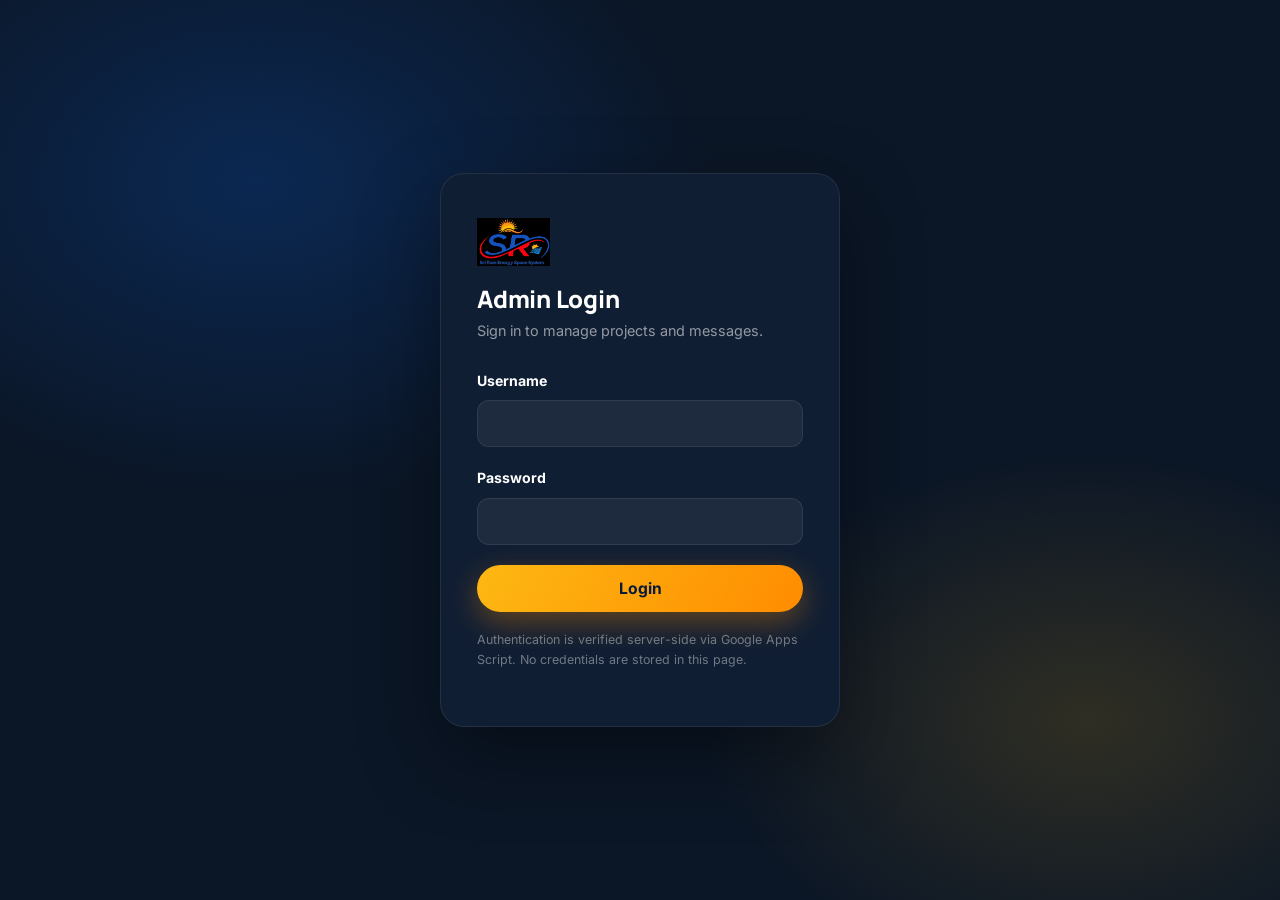
==== admin/index.html @ f11b8439 "first commit" ====
<!DOCTYPE html>
<html lang="en">
<head>
<meta charset="UTF-8">
<meta name="viewport" content="width=device-width, initial-scale=1.0">
<title>Admin Panel | Sri Ram Energy Space System</title>
<meta name="robots" content="noindex, nofollow">
<link rel="icon" href="../images/logo.png">
<link rel="stylesheet" href="../css/style.css">
<style>
  :root{ --adm-bg:#0B1626; --adm-panel:#101E33; --adm-line:rgba(255,255,255,0.08); }
  body{ padding-top:0; background: var(--adm-bg); }
  .site-header, .mobile-nav, .site-footer, .float-stack{ display:none !important; }

  #admin-login{
    min-height:100vh; display:flex; align-items:center; justify-content:center;
    background: radial-gradient(60% 60% at 20% 20%, rgba(11,94,215,0.25), transparent 60%),
                radial-gradient(50% 50% at 85% 80%, rgba(253,184,19,0.15), transparent 60%), var(--adm-bg);
    padding: 24px;
  }
  .login-card{ background:#101E33; border:1px solid var(--adm-line); border-radius:24px; padding:44px 36px; width:100%; max-width:400px; box-shadow: 0 30px 80px rgba(0,0,0,0.4); }
  .login-card img{ height:48px; margin-bottom:20px; }
  .login-card h1{ color:#fff; font-size:1.5rem; margin-bottom:6px; }
  .login-card p.sub{ color:rgba(255,255,255,0.55); margin-bottom:28px; font-size:.9rem; }
  .login-card label{ color:#fff; }
  .login-card input{ background: rgba(255,255,255,0.06); border:1px solid var(--adm-line); color:#fff; }
  .login-card input:focus{ border-color:var(--blue-light); }

  #admin-dashboard{ display:none; min-height:100vh; }
  .adm-sidebar{
    width:250px; background: var(--adm-panel); border-right:1px solid var(--adm-line);
    padding:24px 18px; display:flex; flex-direction:column; gap:6px; position:fixed; top:0; bottom:0; left:0;
  }
  .adm-sidebar .brand-row{ display:flex; align-items:center; gap:10px; padding:6px 10px 22px; }
  .adm-sidebar .brand-row img{ height:36px; }
  .adm-sidebar .brand-row span{ color:#fff; font-weight:800; font-family:'Manrope',sans-serif; font-size:.95rem; }
  .adm-tab{
    display:flex; align-items:center; gap:12px; padding:12px 14px; border-radius:12px;
    color:rgba(255,255,255,0.65); font-weight:600; background:transparent; border:none; text-align:left; width:100%; font-size:.95rem;
  }
  .adm-tab:hover{ background: rgba(255,255,255,0.06); color:#fff; }
  .adm-tab.active{ background: var(--grad-sky); color:#fff; }
  .adm-main{ margin-left:250px; padding:32px 36px; flex:1; }
  .adm-topbar{ display:flex; justify-content:space-between; align-items:center; margin-bottom:28px; }
  .adm-topbar h2{ color:#fff; margin:0; }
  .adm-topbar p{ color: rgba(255,255,255,0.5); margin:0; }
  .adm-cards{ display:grid; grid-template-columns:repeat(4,1fr); gap:18px; margin-bottom:32px; }
  .adm-card{ background: var(--adm-panel); border:1px solid var(--adm-line); border-radius:16px; padding:22px; }
  .adm-card .num{ color:#fff; font-family:'Manrope',sans-serif; font-weight:800; font-size:1.8rem; }
  .adm-card .lbl{ color: rgba(255,255,255,0.5); font-size:.85rem; }
  .adm-panel-box{ background: var(--adm-panel); border:1px solid var(--adm-line); border-radius:16px; padding:24px; }
  .adm-table{ width:100%; border-collapse:collapse; color:#fff; }
  .adm-table th{ text-align:left; padding:12px; font-size:.8rem; color:rgba(255,255,255,0.5); border-bottom:1px solid var(--adm-line); }
  .adm-table td{ padding:12px; border-bottom:1px solid var(--adm-line); font-size:.9rem; }
  .adm-form label{ color:#fff; }
  .adm-form input, .adm-form textarea{ background: rgba(255,255,255,0.06); border:1px solid var(--adm-line); color:#fff; }
  .dropzone{
    border:2px dashed var(--adm-line); border-radius:14px; padding:28px; text-align:center; color:rgba(255,255,255,0.55);
    cursor:pointer; margin-bottom:16px;
  }
  .dropzone:hover{ border-color: var(--blue-light); }
  #image-preview{ display:none; max-width:220px; border-radius:12px; margin-bottom:16px; }
  .confirm-overlay{
    position:fixed; inset:0; background:rgba(0,0,0,0.6); display:flex; align-items:center; justify-content:center;
    z-index:3000; opacity:0; pointer-events:none; transition:opacity .3s;
  }
  .confirm-overlay.open{ opacity:1; pointer-events:auto; }
  .confirm-box{ background:#101E33; border:1px solid var(--adm-line); border-radius:16px; padding:28px; max-width:340px; text-align:center; color:#fff; }
  .confirm-box .row{ display:flex; gap:12px; margin-top:20px; }
  .mobile-sidebar-toggle{ display:none; }
  @media (max-width: 900px){
    .adm-sidebar{ transform: translateX(-100%); transition: transform .3s; z-index:1500; }
    .adm-sidebar.open{ transform: translateX(0); }
    .adm-main{ margin-left:0; padding:20px; }
    .mobile-sidebar-toggle{ display:inline-flex; }
    .adm-cards{ grid-template-columns:repeat(2,1fr); }
  }
</style>
</head>
<body>

<!-- LOGIN -->
<div id="admin-login">
  <div class="login-card">
    <img src="../images/logo.png" alt="Sri Ram Energy Space System logo">
    <h1>Admin Login</h1>
    <p class="sub">Sign in to manage projects and messages.</p>
    <form id="admin-login-form">
      <div class="field"><label for="a-user">Username</label><input id="a-user" name="username" type="text" required autocomplete="username"></div>
      <div class="field"><label for="a-pass">Password</label><input id="a-pass" name="password" type="password" required autocomplete="current-password"></div>
      <button type="submit" class="btn btn-solar btn-block">Login</button>
    </form>
    <p style="color:rgba(255,255,255,0.4); font-size:.78rem; margin-top:18px;">Authentication is verified server-side via Google Apps Script. No credentials are stored in this page.</p>
  </div>
</div>

<!-- DASHBOARD -->
<div id="admin-dashboard" style="display:flex;">
  <aside class="adm-sidebar" id="adm-sidebar">
    <div class="brand-row"><img src="../images/logo.png" alt="logo"><span>SRI RAM ADMIN</span></div>
    <button class="adm-tab active" data-tab="dashboard">📊 Dashboard</button>
    <button class="adm-tab" data-tab="projects">🗂️ Projects</button>
    <button class="adm-tab" data-tab="add-project">➕ Add Project</button>
    <button class="adm-tab" data-tab="messages">✉️ Messages</button>
    <button class="adm-tab" data-logout style="margin-top:auto;">🚪 Logout</button>
  </aside>

  <main class="adm-main">
    <div class="adm-topbar">
      <div>
        <h2>Admin Dashboard</h2>
        <p>Manage your projects and customer messages.</p>
      </div>
      <button class="btn btn-ghost mobile-sidebar-toggle" id="sidebar-toggle" style="color:#fff;border-color:var(--adm-line);">☰ Menu</button>
    </div>

    <div data-panel="dashboard">
      <div class="adm-cards">
        <div class="adm-card"><div class="num" id="stat-total">0</div><div class="lbl">Total Projects</div></div>
        <div class="adm-card"><div class="num" id="stat-active">0</div><div class="lbl">Active Projects</div></div>
        <div class="adm-card"><div class="num" id="stat-messages">—</div><div class="lbl">Messages</div></div>
        <div class="adm-card"><div class="num" id="stat-latest" style="font-size:1rem;">—</div><div class="lbl">Latest Project</div></div>
      </div>
      <div class="adm-panel-box">
        <p style="color:rgba(255,255,255,0.6);">Use the sidebar to add new projects or review recent customer enquiries.</p>
      </div>
    </div>

    <div data-panel="projects" style="display:none;">
      <div class="adm-panel-box" style="overflow-x:auto;">
        <table class="adm-table">
          <thead><tr><th>Image</th><th>Title</th><th>Created</th><th>Updated</th><th>Status</th><th>Actions</th></tr></thead>
          <tbody id="admin-projects-body"></tbody>
        </table>
      </div>
    </div>

    <div data-panel="add-project" style="display:none;">
      <div class="adm-panel-box adm-form" style="max-width:560px;">
        <h3 id="project-form-heading" style="color:#fff;">Add Project</h3>
        <form id="project-form">
          <div class="dropzone" onclick="document.getElementById('project-image').click()">
            📤 Click to upload project image (JPG, PNG, WEBP — max 5MB)
            <input type="file" id="project-image" accept="image/jpeg,image/png,image/webp" style="display:none;">
          </div>
          <img id="image-preview" alt="Preview">
          <div class="field"><label for="p-title">Project Title</label><input id="p-title" name="title" type="text" required></div>
          <div class="field"><label for="p-story">Project Story</label><textarea id="p-story" name="story" rows="5" required></textarea></div>
          <button type="submit" class="btn btn-solar btn-block">Publish Project</button>
        </form>
      </div>
    </div>

    <div data-panel="messages" style="display:none;">
      <div class="adm-panel-box">
        <p style="color:rgba(255,255,255,0.6);">Contact form messages are stored in the "Messages" Google Sheet. Connect Google Apps Script and add a <code>getMessages</code> action to list them here (see README).</p>
      </div>
    </div>
  </main>
</div>

<div class="confirm-overlay" id="confirm-dialog">
  <div class="confirm-box">
    <h3>Delete Project?</h3>
    <p style="color:rgba(255,255,255,0.6);">Are you sure you want to delete this project? This cannot be undone.</p>
    <div class="row">
      <button class="btn btn-ghost btn-block" data-confirm-no style="color:#fff;border-color:var(--adm-line);">Cancel</button>
      <button class="btn btn-solar btn-block" data-confirm-yes>Delete</button>
    </div>
  </div>
</div>

<script src="../js/main.js"></script>
<script>
  document.getElementById("sidebar-toggle")?.addEventListener("click", () => {
    document.getElementById("adm-sidebar").classList.toggle("open");
  });
</script>
</body>
</html>
---- css/style.css ----
/* ============================================================
   SRI RAM ENERGY SPACE SYSTEM — Design System
   Palette: Solar Blue / Navy / Solar Yellow / Energy Orange / Green
   Type: Manrope (display) + Inter (body)
   ============================================================ */

@import url('https://fonts.googleapis.com/css2?family=Manrope:wght@500;700;800&family=Inter:wght@400;500;600;700&display=swap');

:root{
  --blue: #0B5ED7;
  --blue-light: #3E8CFF;
  --navy: #061A3A;
  --navy-soft: #0C2955;
  --yellow: #FDB813;
  --orange: #FF8C00;
  --green: #18A558;
  --white: #FFFFFF;
  --bg: #F5F9FC;
  --ink: #0B1626;
  --ink-soft: #4A5A72;
  --line: rgba(6,26,58,0.10);

  --grad-solar: linear-gradient(120deg, var(--yellow), var(--orange));
  --grad-sky: linear-gradient(120deg, var(--blue), #12C2E9);
  --grad-navy: linear-gradient(160deg, var(--navy), var(--navy-soft));
  --grad-mesh: radial-gradient(60% 60% at 15% 10%, rgba(253,184,19,0.16), transparent 60%),
               radial-gradient(50% 50% at 90% 20%, rgba(11,94,215,0.14), transparent 60%),
               radial-gradient(60% 60% at 50% 100%, rgba(24,165,88,0.10), transparent 60%);
  --grad-mesh-soft: radial-gradient(55% 55% at 90% 0%, rgba(253,184,19,0.10), transparent 60%),
               radial-gradient(55% 55% at 0% 60%, rgba(11,94,215,0.09), transparent 60%),
               radial-gradient(45% 45% at 70% 100%, rgba(24,165,88,0.08), transparent 60%);

  --shadow-1: 0 8px 24px rgba(6,26,58,0.08);
  --shadow-2: 0 20px 48px rgba(6,26,58,0.16);
  --shadow-glow: 0 0 0 1px rgba(253,184,19,0.35), 0 12px 40px rgba(253,184,19,0.25);

  --radius-s: 12px;
  --radius-m: 20px;
  --radius-l: 32px;

  --container: 1220px;
  --header-h: 84px;
  --header-h-scrolled: 66px;

  --ease: cubic-bezier(.22,1,.36,1);
}

*,*::before,*::after{ box-sizing: border-box; }
html{ scroll-behavior: smooth; }
@media (prefers-reduced-motion: reduce){
  html{ scroll-behavior: auto; }
  *,*::before,*::after{ animation-duration: 0.001ms !important; animation-iteration-count: 1 !important; transition-duration: 0.001ms !important; scroll-behavior: auto !important; }
}

body{
  margin:0;
  font-family: 'Inter', system-ui, sans-serif;
  color: var(--ink);
  background: var(--grad-mesh-soft) fixed, var(--bg);
  line-height: 1.6;
  overflow-x: hidden;
}

img{ max-width:100%; display:block; }
a{ color:inherit; text-decoration:none; }
ul{ margin:0; padding:0; list-style:none; }
button{ font-family:inherit; cursor:pointer; }
input,textarea,select{ font-family:inherit; }

h1,h2,h3,h4{
  font-family:'Manrope', sans-serif;
  font-weight:800;
  line-height:1.12;
  margin:0 0 .5em;
  color: var(--navy);
  letter-spacing:-0.01em;
}
h1{ font-size: clamp(2.4rem, 5vw, 3.8rem); }
h2{ font-size: clamp(1.9rem, 3.6vw, 2.7rem); }
h3{ font-size: 1.3rem; }
p{ margin:0 0 1em; color: var(--ink-soft); }

.container{ max-width: var(--container); margin:0 auto; padding:0 24px; }
section{ padding: 96px 0; position:relative; }
@media (max-width:768px){ section{ padding: 64px 0; } }

.eyebrow-badge{
  display:inline-flex; align-items:center; gap:8px;
  padding: 8px 18px; border-radius: 999px;
  background: rgba(253,184,19,0.14);
  border: 1px solid rgba(253,184,19,0.4);
  color: #9a6400;
  font-weight:700; font-size:.82rem;
  letter-spacing:.02em;
  margin-bottom: 18px;
}
.eyebrow-badge .dot{ width:7px; height:7px; border-radius:50%; background: var(--orange); box-shadow:0 0 0 4px rgba(255,140,0,0.2); }

.section-head{ max-width: 640px; margin-bottom: 48px; }
.section-head.center{ margin-left:auto; margin-right:auto; text-align:center; }

/* Focus visibility */
a:focus-visible, button:focus-visible, input:focus-visible, textarea:focus-visible{
  outline: 3px solid var(--blue-light); outline-offset: 2px;
}

/* ---------- Buttons ---------- */
.btn{
  display:inline-flex; align-items:center; justify-content:center; gap:8px;
  padding: 14px 28px; border-radius: 999px;
  font-weight:700; font-size:.98rem;
  border: none; transition: transform .35s var(--ease), box-shadow .35s var(--ease), background .35s;
  white-space:nowrap;
}
.btn:active{ transform: scale(.97); }
.btn-solar{
  background: var(--grad-solar); color: var(--navy);
  box-shadow: 0 10px 30px rgba(255,140,0,0.35);
}
.btn-solar:hover{ box-shadow: 0 14px 38px rgba(255,140,0,0.5); transform: translateY(-2px); }
.btn-outline{
  background: rgba(255,255,255,0.08); color:#fff;
  border: 1.5px solid rgba(255,255,255,0.55);
  backdrop-filter: blur(6px);
}
.btn-outline:hover{ background: rgba(255,255,255,0.18); transform: translateY(-2px); }
.btn-navy{
  background: var(--navy); color:#fff;
  box-shadow: 0 10px 26px rgba(6,26,58,0.28);
}
.btn-navy:hover{ transform: translateY(-2px); box-shadow: 0 14px 32px rgba(6,26,58,0.38); }
.btn-ghost{
  background: transparent; color: var(--blue); border: 1.5px solid var(--line);
}
.btn-ghost:hover{ border-color: var(--blue); background: rgba(11,94,215,0.06); }
.btn-sm{ padding: 10px 20px; font-size:.88rem; }
.btn-block{ width:100%; }

/* ============ HEADER ============ */
.site-header{
  position: fixed; top:0; left:0; right:0; z-index: 1000;
  height: var(--header-h);
  display:flex; align-items:center;
  background: transparent;
  backdrop-filter: blur(0px);
  transition: height .35s var(--ease), background .35s, box-shadow .35s, backdrop-filter .35s;
}
.site-header.scrolled{
  height: var(--header-h-scrolled);
  background: rgba(255,255,255,0.92);
  backdrop-filter: blur(14px);
  box-shadow: 0 4px 30px rgba(6,26,58,0.1);
}
/* On load the header floats transparently over the hero/banner — no white
   strip covering the video/image. It only becomes solid once scrolled. */
.site-header .main-nav a{ color:#fff; }
.site-header .main-nav a:hover, .site-header .main-nav a.active{ background: rgba(255,255,255,0.16); color:#fff; }
.site-header .hamburger span{ background:#fff; }
.site-header.scrolled .main-nav a{ color: var(--navy); }
.site-header.scrolled .main-nav a:hover, .site-header.scrolled .main-nav a.active{ background: rgba(11,94,215,0.08); color: var(--blue); }
.site-header.scrolled .hamburger span{ background: var(--navy); }
.site-header .btn-solar{ box-shadow: 0 8px 22px rgba(255,140,0,0.45); }
.header-inner{
  width:100%; max-width: var(--container); margin:0 auto; padding:0 24px;
  display:flex; align-items:center; gap:28px;
}
.brand{ display:flex; align-items:center; gap:10px; flex-shrink:0; margin-right:auto; }
.brand img{ height: 58px; width:auto; object-fit:contain; transition: height .3s var(--ease); }
.site-header.scrolled .brand img{ height: 46px; }

.main-nav{ display:flex; align-items:center; gap:6px; }
.main-nav a{
  padding: 10px 16px; border-radius: 999px; font-weight:600; font-size:.95rem;
  color: var(--navy); position:relative; transition: background .25s, color .25s;
}
.main-nav a:hover, .main-nav a.active{ background: rgba(11,94,215,0.08); color: var(--blue); }

.header-actions{ display:flex; align-items:center; gap:14px; }
.hamburger{
  display:none; flex-direction:column; justify-content:center; gap:5px;
  width:44px; height:44px; border:none; background:transparent; border-radius:10px;
}
.hamburger span{ width:24px; height:2.5px; background: var(--navy); border-radius:2px; transition: transform .3s var(--ease), opacity .3s; margin:0 auto; }
.hamburger.open span:nth-child(1){ transform: translateY(7.5px) rotate(45deg); }
.hamburger.open span:nth-child(2){ opacity:0; }
.hamburger.open span:nth-child(3){ transform: translateY(-7.5px) rotate(-45deg); }

.mobile-nav{
  position: fixed; inset:0; z-index:999;
  background: var(--navy);
  display:flex; flex-direction:column; padding: 110px 32px 40px;
  transform: translateX(100%); transition: transform .5s var(--ease);
}
.mobile-nav.open{ transform: translateX(0); }
.mobile-nav a{
  color:#fff; font-family:'Manrope',sans-serif; font-weight:700; font-size:1.6rem;
  padding: 14px 0; border-bottom:1px solid rgba(255,255,255,0.12);
  opacity:0; transform: translateX(28px);
}
.mobile-nav.open a{ animation: navIn .5s var(--ease) forwards; }
.mobile-nav.open a:nth-child(1){ animation-delay:.08s; }
.mobile-nav.open a:nth-child(2){ animation-delay:.14s; }
.mobile-nav.open a:nth-child(3){ animation-delay:.20s; }
.mobile-nav.open a:nth-child(4){ animation-delay:.26s; }
.mobile-nav.open a:nth-child(5){ animation-delay:.32s; }
.mobile-nav.open a:nth-child(6){ animation-delay:.38s; }
.mobile-nav.open a:nth-child(7){ animation-delay:.44s; }
@keyframes navIn{ to{ opacity:1; transform:none; } }
.mobile-nav .btn{ margin-top:24px; }

@media (max-width: 980px){
  .main-nav{ display:none; }
  .header-actions .btn-solar.desktop-only{ display:none; }
  .hamburger{ display:flex; }
}

body.nav-open{ overflow:hidden; }
/* The header is fixed + transparent and floats directly over the hero/page-hero
   banner for a true full-bleed look — so the body must NOT reserve space for
   it. Each hero section (.hero, .page-hero) already builds in its own top
   padding/height to keep its text clear of the header. */
body{ padding-top: 0; }
#projects-section{ scroll-margin-top: var(--header-h-scrolled); }

/* ============ HERO ============ */
.hero{
  position: relative; height: 100vh; min-height:560px;
  display:flex; align-items:center; overflow:hidden;
  background: var(--navy);
}
@media (max-width:1024px){ .hero{ height: 88vh; } }
@media (max-width:600px){ .hero{ height: 82vh; min-height:520px; } }

.hero-media{ position:absolute; inset:0; width:100%; height:100%; }
.hero-media video, .hero-media img{
  width:100%; height:100%; object-fit:cover;
}
.hero-overlay{
  position:absolute; inset:0;
  background: linear-gradient(180deg, rgba(6,26,58,0.75) 0%, rgba(6,26,58,0.55) 45%, rgba(6,26,58,0.88) 100%);
}
.hero-rays{
  position:absolute; inset:0; pointer-events:none; opacity:.5;
  background: conic-gradient(from 200deg at 85% 12%, rgba(253,184,19,0.35), transparent 30%);
  mix-blend-mode: screen;
}
.hero-particle{
  position:absolute; border-radius:50%;
  background: radial-gradient(circle, rgba(253,184,19,0.9), rgba(253,184,19,0));
  animation: floatUp linear infinite;
  pointer-events:none;
}
@keyframes floatUp{
  0%{ transform: translateY(0) translateX(0); opacity:0; }
  10%{ opacity:1; }
  90%{ opacity:.6; }
  100%{ transform: translateY(-120vh) translateX(30px); opacity:0; }
}

.hero-content{ position:relative; z-index:2; color:#fff; max-width: 760px; }
.hero-content .eyebrow-badge{ background: rgba(253,184,19,0.16); border-color: rgba(253,184,19,0.5); color: var(--yellow); }
.hero-content h1{ color:#fff; }
.hero-content h1 .accent{
  background: var(--grad-solar); -webkit-background-clip:text; background-clip:text; color:transparent;
}
.hero-content p.lead{ color: rgba(255,255,255,0.85); font-size:1.15rem; max-width: 560px; }
.hero-actions{ display:flex; gap:16px; flex-wrap:wrap; margin-top: 28px; }

.hero-scroll{
  position:absolute; bottom:28px; left:50%; transform:translateX(-50%); z-index:2;
  color: rgba(255,255,255,0.7); font-size:.8rem; display:flex; flex-direction:column; align-items:center; gap:8px;
}
.hero-scroll .line{ width:1px; height:36px; background: linear-gradient(180deg, rgba(255,255,255,.8), transparent); animation: scrollLine 1.8s ease-in-out infinite; }
@keyframes scrollLine{ 0%{ transform: scaleY(0); transform-origin: top; } 50%{ transform: scaleY(1); transform-origin: top; } 51%{ transform-origin: bottom; } 100%{ transform: scaleY(0); transform-origin: bottom; } }

/* ============ Reveal-on-scroll ============ */
.reveal{ opacity:0; transform: translateY(28px); transition: opacity .8s var(--ease), transform .8s var(--ease); }
.reveal.in{ opacity:1; transform:none; }
.reveal-scale{ opacity:0; transform: scale(.92); transition: opacity .8s var(--ease), transform .8s var(--ease); }
.reveal-scale.in{ opacity:1; transform:none; }
.stagger > *{ transition-delay: calc(var(--i,0) * 90ms); }

/* ============ About / Intro ============ */
.about-grid{ display:grid; grid-template-columns: 1fr 1fr; gap:64px; align-items:center; }
@media (max-width:900px){ .about-grid{ grid-template-columns:1fr; gap:40px; } }

.orbit-graphic{ position:relative; aspect-ratio:1/1; max-width:460px; margin:0 auto; }
.orbit-ring{ position:absolute; border-radius:50%; border:1.5px dashed rgba(11,94,215,0.25); }
.orbit-ring.r1{ inset:0; }
.orbit-ring.r2{ inset:14%; border-color: rgba(253,184,19,0.3); }
.orbit-core{
  position:absolute; inset:32%; border-radius:50%;
  animation: pulseSun 4s ease-in-out infinite;
}
.orbit-core img{ width:100%; height:100%; object-fit:contain; filter: drop-shadow(0 0 40px rgba(253,184,19,0.55)); }
@keyframes pulseSun{ 0%,100%{ transform:scale(1);} 50%{ transform:scale(1.045);} }
.orbit-ring .sat{
  position:absolute; width:52px; height:52px;
  display:flex; align-items:center; justify-content:center;
  top:50%; left:50%;
  animation: spin linear infinite;
}
.orbit-ring .sat img{ width:100%; height:100%; object-fit:contain; filter: drop-shadow(0 6px 14px rgba(6,26,58,0.35)); }
.orbit-ring.r1 .sat{ animation-duration: 18s; }
.orbit-ring.r2 .sat{ width:38px; height:38px; animation-duration: 12s; animation-direction: reverse; }
@keyframes spin{
  from{ transform: rotate(0deg) translateX(230px) rotate(0deg); }
  to{ transform: rotate(360deg) translateX(230px) rotate(-360deg); }
}
.orbit-ring.r2 .sat{ animation-name: spin2; }
@keyframes spin2{
  from{ transform: rotate(0deg) translateX(155px) rotate(0deg); }
  to{ transform: rotate(-360deg) translateX(155px) rotate(360deg); }
}

.stat-row{ display:grid; grid-template-columns: repeat(4,1fr); gap:20px; margin-top:44px; }
@media (max-width:700px){ .stat-row{ grid-template-columns: repeat(2,1fr); } }
.stat-card{
  background:#fff; border-radius: var(--radius-m); padding: 26px 20px; text-align:center;
  box-shadow: var(--shadow-1); border:1px solid var(--line);
}
.stat-num{ font-family:'Manrope',sans-serif; font-weight:800; font-size:2rem; color: var(--blue); }
.stat-label{ font-size:.85rem; color: var(--ink-soft); font-weight:600; }

/* ============ Cards / Services ============ */
.grid-3{ display:grid; grid-template-columns: repeat(3,1fr); gap:28px; }
.grid-4{ display:grid; grid-template-columns: repeat(4,1fr); gap:24px; }
@media (max-width:980px){ .grid-3{ grid-template-columns: repeat(2,1fr); } .grid-4{ grid-template-columns: repeat(2,1fr); } }
@media (max-width:640px){ .grid-3, .grid-4{ grid-template-columns: 1fr; } }

.service-card{
  background:#fff; border-radius: var(--radius-m); padding: 32px 28px;
  border:1px solid var(--line); box-shadow: var(--shadow-1);
  transition: transform .4s var(--ease), box-shadow .4s var(--ease), border-color .4s;
  position:relative; overflow:hidden;
}
.service-card::before{
  content:''; position:absolute; top:0; left:0; right:0; height:4px;
  background: var(--grad-sky); transform: scaleX(0); transform-origin:left; transition: transform .4s var(--ease);
}
.service-card:hover::before{ transform: scaleX(1); }
.service-card:hover{ transform: translateY(-6px); box-shadow: var(--shadow-2); border-color: rgba(11,94,215,0.25); }
.service-icon{
  width:58px; height:58px; border-radius:16px; margin-bottom:20px;
  display:flex; align-items:center; justify-content:center;
  background: var(--grad-sky); color:#fff;
}
.service-icon svg{ width:28px; height:28px; }

/* Cycle icon colours across cards so grids read as colourful, not repetitive */
.grid-3 > .service-card:nth-child(3n+2) .service-icon,
.grid-4 > .service-card:nth-child(4n+2) .service-icon,
.grid-4 > .why-card:nth-child(4n+2) .service-icon{ background: var(--grad-solar); color: var(--navy); }
.grid-3 > .service-card:nth-child(3n+2)::before,
.grid-4 > .service-card:nth-child(4n+2)::before{ background: var(--grad-solar); }

.grid-3 > .service-card:nth-child(3n+3) .service-icon,
.grid-4 > .service-card:nth-child(4n+3) .service-icon,
.grid-4 > .why-card:nth-child(4n+3) .service-icon{ background: linear-gradient(120deg, var(--green), #39d98a); color:#fff; }
.grid-3 > .service-card:nth-child(3n+3)::before,
.grid-4 > .service-card:nth-child(4n+3)::before{ background: linear-gradient(120deg, var(--green), #39d98a); }

.grid-4 > .service-card:nth-child(4n+4) .service-icon,
.grid-4 > .why-card:nth-child(4n+4) .service-icon{ background: linear-gradient(120deg, var(--blue), var(--navy)); color:#fff; }
.grid-4 > .service-card:nth-child(4n+4)::before{ background: linear-gradient(120deg, var(--blue), var(--navy)); }
.service-card h3{ margin-bottom:8px; }
.service-card .learn{ display:inline-flex; align-items:center; gap:6px; color: var(--blue); font-weight:700; font-size:.9rem; margin-top:12px; }
.service-card .learn svg{ transition: transform .3s var(--ease); width:16px; height:16px; }
.service-card:hover .learn svg{ transform: translateX(4px); }

/* Why choose cards */
.why-card{
  background:#fff; border-radius: var(--radius-m); padding: 28px 24px; text-align:left;
  border: 1px solid var(--line); box-shadow: var(--shadow-1); position:relative; overflow:hidden;
  transition: transform .35s var(--ease), box-shadow .35s var(--ease);
}
.why-card::before{
  content:''; position:absolute; top:0; left:0; right:0; height:4px;
  background: var(--grad-solar); transform: scaleX(0); transform-origin:left; transition: transform .4s var(--ease);
}
.why-card:hover::before{ transform: scaleX(1); }
.why-card:hover{ transform: translateY(-5px); box-shadow: var(--shadow-2); }
.why-card .service-icon{ background: var(--grad-solar); color: var(--navy); }

/* ============ Process (Why Us) ============ */
.process-flow{ display:flex; flex-direction:column; align-items:center; gap:0; max-width:340px; margin:0 auto; }
.process-node{
  width:100%; background:#fff; border-radius: var(--radius-m); padding:20px 24px;
  display:flex; align-items:center; gap:16px; box-shadow: var(--shadow-1); border:1px solid var(--line);
}
.process-node .n-ico{
  width:46px; height:46px; border-radius:12px; flex-shrink:0;
  display:flex; align-items:center; justify-content:center; color:#fff;
}
.process-connector{ width:2px; height:40px; background: linear-gradient(180deg, var(--yellow), var(--blue)); position:relative; }
.process-connector::after{
  content:''; position:absolute; left:50%; bottom:-4px; transform:translateX(-50%);
  width:8px; height:8px; border-radius:50%; background: var(--blue);
  animation: dropFlow 2s ease-in-out infinite;
}
@keyframes dropFlow{ 0%{ top:-4px; opacity:0; } 15%{ opacity:1; } 100%{ top:100%; opacity:0; } }
.process-connector::after{ position:absolute; }

/* ============ Projects ============ */
.project-card{
  background:#fff; border-radius: var(--radius-m); overflow:hidden; border:1px solid var(--line);
  box-shadow: var(--shadow-1); transition: transform .4s var(--ease), box-shadow .4s var(--ease);
  cursor:pointer;
}
.project-card:hover{ transform: translateY(-6px); box-shadow: var(--shadow-2); }
.project-thumb{ aspect-ratio: 4/3; overflow:hidden; background: var(--grad-mesh), #e9eff5; }
.project-thumb img{ width:100%; height:100%; object-fit:cover; transition: transform .6s var(--ease); }
.project-card:hover .project-thumb img{ transform: scale(1.08); }
.project-body{ padding:22px 22px 24px; }
.project-body h3{ margin-bottom:6px; }
.project-body .story-ex{ font-size:.92rem; }
.project-body .read-more{ color: var(--blue); font-weight:700; font-size:.9rem; }

.skeleton{ position:relative; overflow:hidden; background:#e8eef4; }
.skeleton::after{
  content:''; position:absolute; inset:0;
  background: linear-gradient(90deg, transparent, rgba(255,255,255,0.7), transparent);
  transform: translateX(-100%); animation: shimmer 1.4s infinite;
}
@keyframes shimmer{ 100%{ transform: translateX(100%); } }
.skeleton-card{ border-radius: var(--radius-m); overflow:hidden; background:#fff; border:1px solid var(--line); }
.skeleton-thumb{ aspect-ratio:4/3; }
.skeleton-line{ height:14px; margin:16px 20px; border-radius:6px; }
.skeleton-line.w60{ width:60%; }
.skeleton-line.w90{ width:90%; }

.pagination{ display:flex; justify-content:center; align-items:center; gap:8px; margin-top:48px; flex-wrap:wrap; }
.page-btn{
  min-width:42px; height:42px; padding:0 12px; border-radius:12px;
  border:1px solid var(--line); background:#fff; font-weight:700; color: var(--navy);
  transition: all .25s;
}
.page-btn:hover:not(:disabled){ border-color: var(--blue); color: var(--blue); }
.page-btn.active{ background: var(--grad-sky); color:#fff; border-color:transparent; }
.page-btn:disabled{ opacity:.4; cursor:not-allowed; }

.projects-empty, .projects-error{
  text-align:center; padding: 60px 20px; color: var(--ink-soft); grid-column: 1/-1;
}

/* Modal */
.modal-overlay{
  position:fixed; inset:0; background: rgba(6,26,58,0.6); backdrop-filter: blur(4px);
  display:flex; align-items:center; justify-content:center; padding:20px; z-index:2000;
  opacity:0; pointer-events:none; transition: opacity .35s var(--ease);
}
.modal-overlay.open{ opacity:1; pointer-events:auto; }
.modal-box{
  background:#fff; border-radius: var(--radius-l); max-width:640px; width:100%;
  max-height:88vh; overflow-y:auto; transform: translateY(24px) scale(.97); transition: transform .35s var(--ease);
}
.modal-overlay.open .modal-box{ transform:none; }
.modal-box img{ width:100%; aspect-ratio:16/10; object-fit:cover; border-radius: var(--radius-l) var(--radius-l) 0 0; }
.modal-content{ padding: 28px 32px 32px; }
.modal-close{
  position:absolute; top:16px; right:16px; width:40px; height:40px; border-radius:50%;
  background: rgba(255,255,255,0.9); border:none; font-size:1.3rem; color: var(--navy);
  display:flex; align-items:center; justify-content:center; box-shadow: var(--shadow-1);
}
.modal-date{ font-size:.85rem; color: var(--ink-soft); font-weight:600; margin-bottom:8px; }

/* ============ Clients ============ */
.client-card{
  background:#fff; border-radius: var(--radius-m); padding:28px 20px; text-align:center;
  border:1px solid var(--line); box-shadow: var(--shadow-1);
  transition: transform .35s var(--ease), box-shadow .35s var(--ease);
}
.client-card:hover{ transform: translateY(-5px); box-shadow: var(--shadow-2); }
.client-logo{
  width:76px; height:76px; border-radius:50%; margin:0 auto 16px;
  background: var(--grad-sky); display:flex; align-items:center; justify-content:center;
  color:#fff; font-family:'Manrope',sans-serif; font-weight:800; font-size:1.4rem;
}
.client-card .ctype{ font-size:.82rem; color: var(--blue); font-weight:700; }

.trust-strip{
  display:flex; flex-wrap:wrap; gap:18px; justify-content:center; margin-top:56px;
}
.trust-pill{
  display:flex; align-items:center; gap:10px; background:#fff; border:1px solid var(--line);
  padding:14px 22px; border-radius:999px; box-shadow: var(--shadow-1); font-weight:700; font-size:.92rem;
}

/* ============ CTA ============ */
.cta-section{
  background: var(--grad-navy); border-radius: var(--radius-l); overflow:hidden;
  padding: 72px 48px; text-align:center; position:relative;
  margin: 0 24px;
}
.cta-section::before{
  content:''; position:absolute; inset:0; background: var(--grad-mesh); opacity:.9;
}
.cta-section > *{ position:relative; z-index:1; }
.cta-section h2, .cta-section p{ color:#fff; }
.cta-section p{ color: rgba(255,255,255,0.78); }
.cta-actions{ display:flex; gap:16px; justify-content:center; flex-wrap:wrap; margin-top:28px; }

/* ============ Contact ============ */
.contact-grid{ display:grid; grid-template-columns: 1fr 1.2fr; gap:48px; }
@media (max-width:900px){ .contact-grid{ grid-template-columns:1fr; } }
.info-card{
  background:#fff; border-radius: var(--radius-m); padding:26px; margin-bottom:16px;
  border:1px solid var(--line); box-shadow: var(--shadow-1);
  display:flex; gap:16px; align-items:flex-start;
}
.info-card .ic{
  width:44px; height:44px; border-radius:12px; flex-shrink:0; background: var(--grad-sky); color:#fff;
  display:flex; align-items:center; justify-content:center;
}
.form-card{ background:#fff; border-radius: var(--radius-l); padding:36px; border:1px solid var(--line); box-shadow: var(--shadow-2); }
.field{ margin-bottom:20px; }
.field label{ display:block; font-weight:700; font-size:.88rem; margin-bottom:8px; color: var(--navy); }
.field input, .field textarea{
  width:100%; padding:13px 16px; border-radius:12px; border:1.5px solid var(--line);
  background: var(--bg); font-size:.96rem; transition: border-color .25s, box-shadow .25s;
}
.field input:focus, .field textarea:focus{ border-color: var(--blue); box-shadow:0 0 0 4px rgba(11,94,215,0.12); outline:none; }
.field-row{ display:grid; grid-template-columns:1fr 1fr; gap:16px; }
@media (max-width:520px){ .field-row{ grid-template-columns:1fr; } }
.form-status{ font-size:.9rem; font-weight:600; margin-top:12px; padding:12px 16px; border-radius:10px; display:none; }
.form-status.show{ display:block; }
.form-status.ok{ background: rgba(24,165,88,0.12); color:#0f6b3a; }
.form-status.err{ background: rgba(255,90,90,0.12); color:#b3271a; }

/* ============ Footer ============ */
.site-footer{ background: var(--navy); color: rgba(255,255,255,0.75); padding: 64px 0 28px; }
.footer-grid{ display:grid; grid-template-columns: 1.6fr 1fr 1fr; gap:40px; margin-bottom:48px; }
@media (max-width:800px){ .footer-grid{ grid-template-columns:1fr; gap:32px; } }
.footer-logo img{ height:64px; width:auto; object-fit:contain; margin-bottom:16px; }
.footer-tagline{ color: rgba(255,255,255,0.6); max-width:320px; }
.footer-col h4{ color:#fff; font-size:1rem; margin-bottom:18px; }
.footer-col a, .footer-col li{ display:block; color: rgba(255,255,255,0.65); padding:6px 0; transition: color .25s, transform .25s; }
.footer-col a:hover{ color: var(--yellow); transform: translateX(3px); }
.footer-social{ display:flex; gap:12px; margin-top:16px; flex-wrap:wrap; }
.footer-social a{
  width:42px; height:42px; border-radius:50%; background: rgba(255,255,255,0.08);
  display:flex; align-items:center; justify-content:center; transition: background .3s, transform .3s;
  color:#fff;
}
.footer-social a svg{ width:19px; height:19px; }
.footer-social a.ig:hover{ background: linear-gradient(135deg,#f9ce34,#ee2a7b,#6228d7); }
.footer-social a.wa:hover{ background:#25D366; }
.footer-social a.mail:hover{ background: var(--grad-sky); }
.footer-social a.call:hover{ background: var(--grad-solar); color: var(--navy); }
.footer-bottom{
  border-top:1px solid rgba(255,255,255,0.12); padding-top:24px;
  text-align:center; font-size:.85rem; color: rgba(255,255,255,0.5); line-height:1.9;
}
.footer-bottom a{ color: rgba(255,255,255,0.75); font-weight:600; }
.footer-bottom a:hover{ color: var(--yellow); }
.footer-bottom .sep{ margin:0 8px; opacity:.5; }

/* ============ Floating WhatsApp + Call ============ */
.float-stack{ position:fixed; right:20px; bottom:22px; z-index:900; display:flex; flex-direction:column; gap:14px; align-items:flex-end; }
.fab{
  width:58px; height:58px; border-radius:50%; display:flex; align-items:center; justify-content:center;
  box-shadow: 0 10px 30px rgba(6,26,58,0.3); color:#fff; position:relative;
}
.fab.whatsapp{ background:#25D366; }
.fab.call{ background: var(--grad-sky); width:50px; height:50px; }
.fab::after{
  content:''; position:absolute; inset:0; border-radius:50%; background:inherit; opacity:.6;
  animation: pingRing 2.2s ease-out infinite;
}
@keyframes pingRing{ 0%{ transform:scale(1); opacity:.5; } 100%{ transform:scale(1.7); opacity:0; } }
.fab svg{ width:26px; height:26px; z-index:1; }
@media (max-width:600px){ .float-stack{ right:14px; bottom:16px; } }

/* ============ Generic page hero (inner pages) ============ */
.page-hero{
  padding: 150px 0 70px; background: var(--grad-navy); position:relative; overflow:hidden; color:#fff; text-align:center;
}
.page-hero::before{ content:''; position:absolute; inset:0; background: var(--grad-mesh); z-index:0; }
.page-hero > *{ position:relative; z-index:1; }
/* Drop a banner image in and it fills the section, with a dark overlay for
   text contrast; if the image is missing it fails silently onto the
   gradient above. Usage: <div class="page-hero-media"><img src="..."></div> */
.page-hero-media{ position:absolute; inset:0; z-index:0; }
.page-hero-media img{ width:100%; height:100%; object-fit:cover; }
.page-hero-media-overlay{
  position:absolute; inset:0; z-index:0;
  background: linear-gradient(180deg, rgba(6,26,58,0.72) 0%, rgba(6,26,58,0.58) 55%, rgba(6,26,58,0.85) 100%);
}
@media (max-width:768px){ .page-hero{ padding: 120px 0 56px; } }
.page-hero h1{ color:#fff; }
.page-hero p{ color: rgba(255,255,255,0.78); max-width:560px; margin:0 auto; }
.breadcrumb{ font-size:.85rem; color: rgba(255,255,255,0.55); margin-bottom:14px; }
.breadcrumb a{ color: var(--yellow); }

/* ============ Timeline (About) ============ */
.timeline{ position:relative; max-width:560px; margin:0 auto; padding-left:32px; }
.timeline::before{ content:''; position:absolute; left:7px; top:6px; bottom:6px; width:2px; background: linear-gradient(180deg, var(--yellow), var(--blue)); }
.tl-item{ position:relative; padding-bottom:36px; }
.tl-item::before{ content:''; position:absolute; left:-32px; top:4px; width:16px; height:16px; border-radius:50%; background: var(--grad-solar); box-shadow:0 0 0 4px #fff, 0 0 0 5px var(--line); }
.tl-year{ font-family:'Manrope',sans-serif; font-weight:800; color: var(--blue); }

/* Utility */
.text-center{ text-align:center; }
.mt-lg{ margin-top:56px; }
.gradient-text{ background: var(--grad-solar); -webkit-background-clip:text; background-clip:text; color:transparent; }
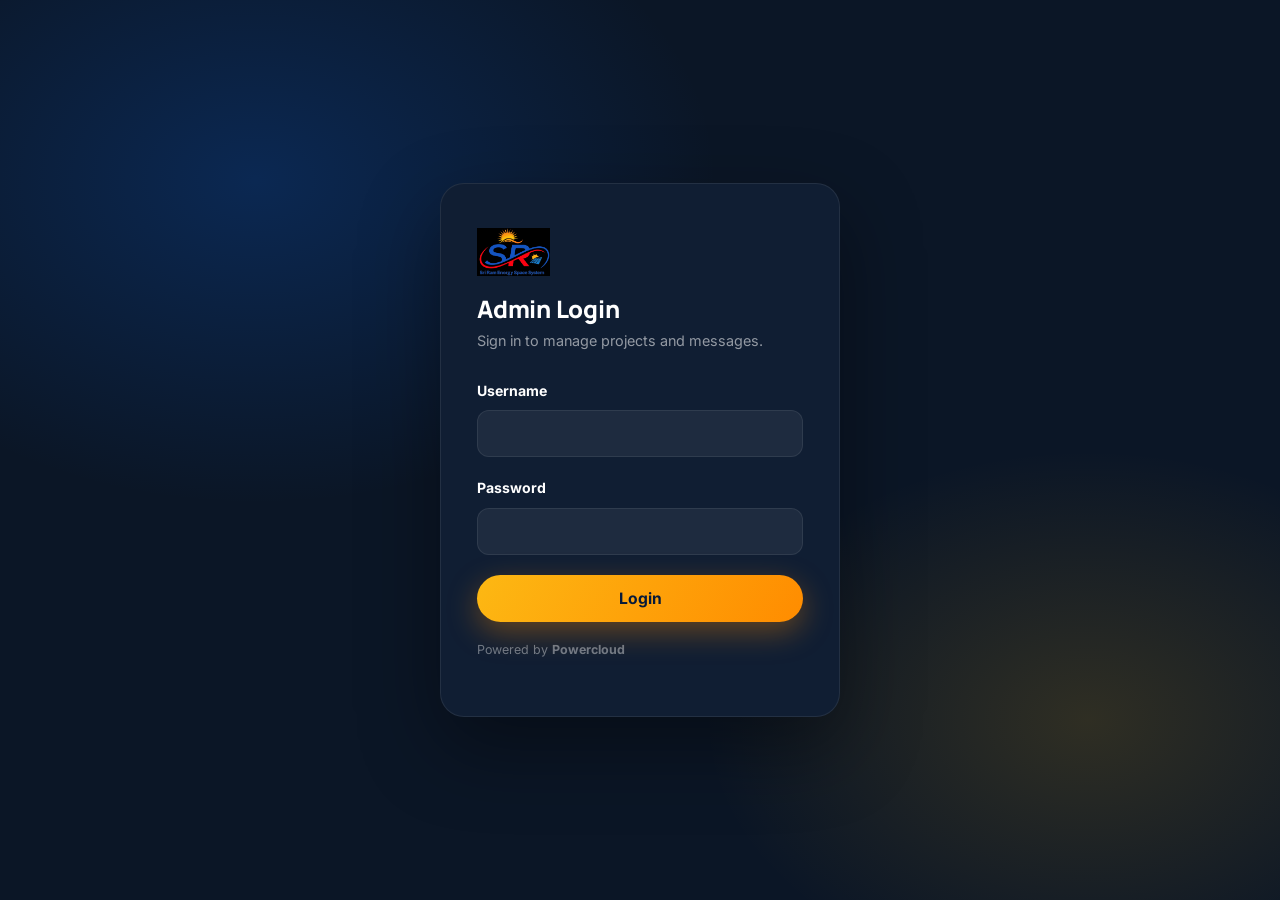
==== commit 93632c50: "Add files via upload" ====
--- a/admin/index.html
+++ b/admin/index.html
@@ -90,7 +90,7 @@
       <div class="field"><label for="a-pass">Password</label><input id="a-pass" name="password" type="password" required autocomplete="current-password"></div>
       <button type="submit" class="btn btn-solar btn-block">Login</button>
     </form>
-    <p style="color:rgba(255,255,255,0.4); font-size:.78rem; margin-top:18px;">Authentication is verified server-side via Google Apps Script. No credentials are stored in this page.</p>
+    <p style="color:rgba(255,255,255,0.4); font-size:.78rem; margin-top:18px;">Powered by <a href="https://powercloud.in/" target="_blank" rel="noopener noreferrer" style="color:inherit; text-decoration:none; font-weight:bold;">Powercloud</a></p>
   </div>
 </div>
 
@@ -152,10 +152,13 @@
     </div>
 
     <div data-panel="messages" style="display:none;">
-      <div class="adm-panel-box">
-        <p style="color:rgba(255,255,255,0.6);">Contact form messages are stored in the "Messages" Google Sheet. Connect Google Apps Script and add a <code>getMessages</code> action to list them here (see README).</p>
-      </div>
-    </div>
+  <div class="adm-panel-box" style="overflow-x:auto;">
+    <table class="adm-table">
+      <thead><tr><th>Name</th><th>Phone</th><th>Email</th><th>Subject</th><th>Message</th><th>Date</th></tr></thead>
+      <tbody id="admin-messages-body"></tbody>
+    </table>
+  </div>
+</div>
   </main>
 </div>
 
--- a/css/style.css
+++ b/css/style.css
@@ -46,7 +46,7 @@
 }
 
 *,*::before,*::after{ box-sizing: border-box; }
-html{ scroll-behavior: smooth; }
+html{ scroll-behavior: smooth; overflow-x: hidden; width:100%; }
 @media (prefers-reduced-motion: reduce){
   html{ scroll-behavior: auto; }
   *,*::before,*::after{ animation-duration: 0.001ms !important; animation-iteration-count: 1 !important; transition-duration: 0.001ms !important; scroll-behavior: auto !important; }
@@ -59,9 +59,14 @@
   background: var(--grad-mesh-soft) fixed, var(--bg);
   line-height: 1.6;
   overflow-x: hidden;
+  width:100%;
+  max-width:100vw;
+  overflow-wrap: break-word;
+  word-break: break-word;
 }
 
 img{ max-width:100%; display:block; }
+iframe{ max-width:100%; display:block; border:0; }
 a{ color:inherit; text-decoration:none; }
 ul{ margin:0; padding:0; list-style:none; }
 button{ font-family:inherit; cursor:pointer; }
@@ -152,13 +157,12 @@
   box-shadow: 0 4px 30px rgba(6,26,58,0.1);
 }
 /* On load the header floats transparently over the hero/banner — no white
-   strip covering the video/image. It only becomes solid once scrolled. */
-.site-header .main-nav a{ color:#fff; }
+   strip covering the video/image. It only becomes solid once scrolled.
+   Text-shadow guards legibility against bright photo/video backgrounds. */
+.site-header .main-nav a{ color:#fff; text-shadow: 0 1px 4px rgba(0,0,0,0.45); }
 .site-header .main-nav a:hover, .site-header .main-nav a.active{ background: rgba(255,255,255,0.16); color:#fff; }
-.site-header .hamburger span{ background:#fff; }
-.site-header.scrolled .main-nav a{ color: var(--navy); }
+.site-header.scrolled .main-nav a{ color: var(--navy); text-shadow:none; }
 .site-header.scrolled .main-nav a:hover, .site-header.scrolled .main-nav a.active{ background: rgba(11,94,215,0.08); color: var(--blue); }
-.site-header.scrolled .hamburger span{ background: var(--navy); }
 .site-header .btn-solar{ box-shadow: 0 8px 22px rgba(255,140,0,0.45); }
 .header-inner{
   width:100%; max-width: var(--container); margin:0 auto; padding:0 24px;
@@ -175,29 +179,34 @@
 }
 .main-nav a:hover, .main-nav a.active{ background: rgba(11,94,215,0.08); color: var(--blue); }
 
-.header-actions{ display:flex; align-items:center; gap:14px; }
+.header-actions{ display:flex; align-items:center; gap:14px; flex-shrink:0; }
 .hamburger{
-  display:none; flex-direction:column; justify-content:center; gap:5px;
-  width:44px; height:44px; border:none; background:transparent; border-radius:10px;
-}
-.hamburger span{ width:24px; height:2.5px; background: var(--navy); border-radius:2px; transition: transform .3s var(--ease), opacity .3s; margin:0 auto; }
+  display:none; flex-direction:column; justify-content:center; align-items:center; gap:5px;
+  width:44px; height:44px; border:none; border-radius:12px; flex-shrink:0;
+  background: rgba(6,26,58,0.32);
+  transition: background .3s;
+}
+.hamburger span{ width:22px; height:2.5px; background: #fff; border-radius:2px; transition: transform .3s var(--ease), opacity .3s; box-shadow: 0 1px 2px rgba(0,0,0,0.35); }
 .hamburger.open span:nth-child(1){ transform: translateY(7.5px) rotate(45deg); }
 .hamburger.open span:nth-child(2){ opacity:0; }
 .hamburger.open span:nth-child(3){ transform: translateY(-7.5px) rotate(-45deg); }
+.site-header.scrolled .hamburger{ background: rgba(11,94,215,0.08); }
+.site-header.scrolled .hamburger span{ background: var(--navy); box-shadow:none; }
 
 .mobile-nav{
   position: fixed; inset:0; z-index:999;
   background: var(--navy);
   display:flex; flex-direction:column; padding: 110px 32px 40px;
   transform: translateX(100%); transition: transform .5s var(--ease);
+  overflow-y:auto;
 }
 .mobile-nav.open{ transform: translateX(0); }
-.mobile-nav a{
+.mobile-nav a:not(.btn){
   color:#fff; font-family:'Manrope',sans-serif; font-weight:700; font-size:1.6rem;
   padding: 14px 0; border-bottom:1px solid rgba(255,255,255,0.12);
   opacity:0; transform: translateX(28px);
 }
-.mobile-nav.open a{ animation: navIn .5s var(--ease) forwards; }
+.mobile-nav.open a:not(.btn){ animation: navIn .5s var(--ease) forwards; }
 .mobile-nav.open a:nth-child(1){ animation-delay:.08s; }
 .mobile-nav.open a:nth-child(2){ animation-delay:.14s; }
 .mobile-nav.open a:nth-child(3){ animation-delay:.20s; }
@@ -206,7 +215,13 @@
 .mobile-nav.open a:nth-child(6){ animation-delay:.38s; }
 .mobile-nav.open a:nth-child(7){ animation-delay:.44s; }
 @keyframes navIn{ to{ opacity:1; transform:none; } }
-.mobile-nav .btn{ margin-top:24px; }
+/* The CTA button is a .btn, not a nav link — kept out of the link rules above
+   so its own pill shape, padding and font-size are never overridden. */
+.mobile-nav .btn{
+  margin-top:24px; flex-shrink:0; width:100%; max-width:100%;
+  opacity:0; transform: translateX(28px);
+}
+.mobile-nav.open .btn{ animation: navIn .5s var(--ease) forwards; animation-delay:.5s; }
 
 @media (max-width: 980px){
   .main-nav{ display:none; }
@@ -229,7 +244,11 @@
   background: var(--navy);
 }
 @media (max-width:1024px){ .hero{ height: 88vh; } }
-@media (max-width:600px){ .hero{ height: 82vh; min-height:520px; } }
+@media (max-width:768px){
+  .hero{ height: 82vh; min-height:560px; align-items:flex-start; }
+  .hero .container{ padding-top: calc(var(--header-h) + 28px); }
+}
+@media (max-width:600px){ .hero{ min-height:600px; } }
 
 .hero-media{ position:absolute; inset:0; width:100%; height:100%; }
 .hero-media video, .hero-media img{
